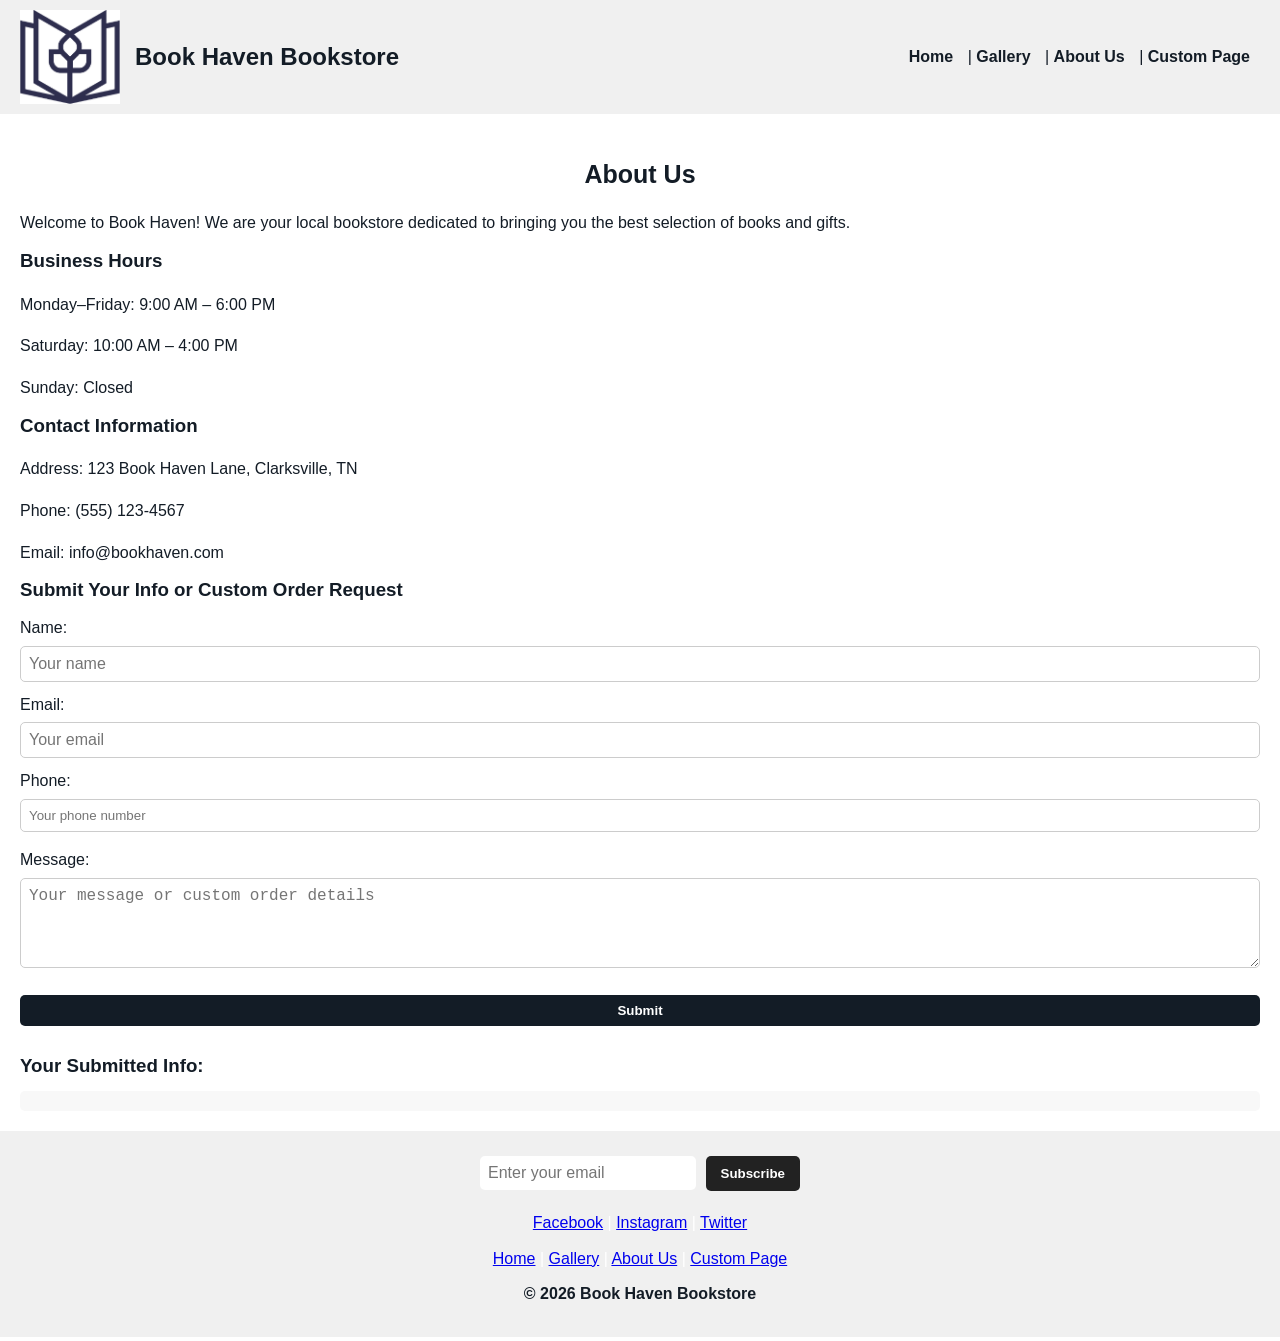
==== about.html @ 48981583 "Update about.html" ====
<!DOCTYPE html>
<html lang="en">
<head>
<meta charset="UTF-8">
<meta name="viewport" content="width=device-width, initial-scale=1.0">
<title>Book Haven - About Us</title>
<link rel="stylesheet" href="styles.css">
<style>
    main {
        padding: 20px;
    }
    form input, form textarea, form button {
        width: 100%;
        padding: 8px;
        margin-top: 5px;
        margin-bottom: 15px;
        border-radius: 5px;
        border: 1px solid #ccc;
        box-sizing: border-box;
    }
    form button {
        background-color: #131C26;
        color: white;
        border: none;
        cursor: pointer;
    }
    form button:hover {
        background-color: #444;
    }
    #submittedInfo {
        background-color: #f8f8f8;
        padding: 10px;
        border-radius: 5px;
    }
</style>
</head>
<body>

<!-- Header -->
<header style="display: flex; justify-content: space-between; align-items: center; padding: 10px 20px; background-color: #f0f0f0;">
    <div style="display: flex; align-items: center;">
        <img src="book-haven-logo.png" alt="Book Haven Logo" width="100" style="margin-right: 15px;">
        <h1 style="font-size: 24px; color: #131C26; margin: 0;">Book Haven Bookstore</h1>
    </div>
    <div>
        <nav>
            <a href="index.html">Home</a> |
            <a href="gallery.html">Gallery</a> |
            <a href="about.html">About Us</a> |
            <a href="custom.html">Custom Page</a>
        </nav>
    </div>
</header>

<main>
    <h2>About Us</h2>
    <p>Welcome to Book Haven! We are your local bookstore dedicated to bringing you the best selection of books and gifts.</p>

    <!-- Business Hours -->
    <h3>Business Hours</h3>
    <p>Monday–Friday: 9:00 AM – 6:00 PM</p>
    <p>Saturday: 10:00 AM – 4:00 PM</p>
    <p>Sunday: Closed</p>

    <!-- Contact Information -->
    <h3>Contact Information</h3>
    <p>Address: 123 Book Haven Lane, Clarksville, TN</p>
    <p>Phone: (555) 123-4567</p>
    <p>Email: info@bookhaven.com</p>

    <!-- Customer Feedback / Custom Order Form -->
    <h3>Submit Your Info or Custom Order Request</h3>
    <form id="customerForm">
        <label for="customerName">Name:</label>
        <input type="text" id="customerName" placeholder="Your name" required>

        <label for="customerEmail">Email:</label>
        <input type="email" id="customerEmail" placeholder="Your email" required>

        <label for="customerPhone">Phone:</label>
        <input type="tel" id="customerPhone" placeholder="Your phone number">

        <label for="customerMessage">Message:</label>
        <textarea id="customerMessage" rows="4" placeholder="Your message or custom order details" required></textarea>

        <button type="submit">Submit</button>
    </form>

    <h3>Your Submitted Info:</h3>
    <div id="submittedInfo"></div>
</main>

<script>
document.addEventListener("DOMContentLoaded", function() {
    const form = document.getElementById("customerForm");
    const nameInput = document.getElementById("customerName");
    const emailInput = document.getElementById("customerEmail");
    const phoneInput = document.getElementById("customerPhone");
    const messageInput = document.getElementById("customerMessage");
    const display = document.getElementById("submittedInfo");

    // Load saved data from localStorage
    if(localStorage.getItem("customerData")) {
        const savedData = JSON.parse(localStorage.getItem("customerData"));
        display.innerHTML = `
            <p><strong>Name:</strong> ${savedData.name}</p>
            <p><strong>Email:</strong> ${savedData.email}</p>
            <p><strong>Phone:</strong> ${savedData.phone}</p>
            <p><strong>Message:</strong> ${savedData.message}</p>
        `;
    }

    // Save new data to localStorage
    form.addEventListener("submit", function(e) {
        e.preventDefault();
        const customerData = {
            name: nameInput.value.trim(),
            email: emailInput.value.trim(),
            phone: phoneInput.value.trim(),
            message: messageInput.value.trim()
        };
        localStorage.setItem("customerData", JSON.stringify(customerData));

        display.innerHTML = `
            <p><strong>Name:</strong> ${customerData.name}</p>
            <p><strong>Email:</strong> ${customerData.email}</p>
            <p><strong>Phone:</strong> ${customerData.phone}</p>
            <p><strong>Message:</strong> ${customerData.message}</p>
        `;
        form.reset();
    });
});
</script>

<!-- Footer -->
<footer style="text-align: center; padding: 20px; background-color: #f0f0f0;">
    <div style="margin-bottom: 10px;">
        <input type="email" id="newsletterEmail" placeholder="Enter your email">
        <button id="subscribeBtn">Subscribe</button>
    </div>
    <div style="margin-bottom: 10px;">
        <a href="#" target="_blank">Facebook</a> |
        <a href="#" target="_blank">Instagram</a> |
        <a href="#" target="_blank">Twitter</a>
    </div>
    <div>
        <a href="index.html">Home</a> |
        <a href="gallery.html">Gallery</a> |
        <a href="about.html">About Us</a> |
        <a href="custom.html">Custom Page</a>
    </div>
    <p class="caption" style="margin-top:10px; color:#131C26; font-weight:bold;">© 2026 Book Haven Bookstore</p>
</footer>

</body>
</html>
---- styles.css ----
/* ===== GENERAL BODY STYLES ===== */
body {
    font-family: Calibri, sans-serif;
    font-size: 16px;
    color: #131C26;
    margin: 0;
    padding: 0;
    background-color: #ffffff;
    line-height: 1.6;
}

h1, h2, h3 {
    font-weight: bold;
    margin: 10px 0;
}

h1.title {
    font-size: 30px;
    color: #131C26;
    text-align: center;
}

h2 {
    font-size: 25px;
    text-align: center;
    margin-top: 20px;
}

p, li {
    font-size: 16px;
    margin-bottom: 10px;
}

/* Header links */
header nav a {
    color: #131C26;  /* dark text */
    text-decoration: none;
    font-weight: bold;
    font-size: 16px;
    margin-right: 10px;
}

header nav a:hover {
    color: #0074D9;
}

/* View Cart button */
#viewCart {
    background-color: #222;  /* black button */
    color: #fff;             /* white text */
    padding: 8px 12px;
    border-radius: 5px;
    border: none;
    cursor: pointer;
    font-weight: bold;
    font-size: 16px;
}

#viewCart:hover {
    background-color: #444;
}

/* ===== MAIN SECTIONS ===== */
main {
    padding: 20px;
}

section {
    margin-bottom: 30px;
}

.promo-banner {
    background-color: #ffcc00;
    padding: 10px;
    margin-bottom: 10px;
    border-radius: 5px;
    font-weight: bold;
}

/* ===== PRODUCT GRID ===== */
.product-grid {
    display: flex;
    flex-wrap: wrap;
    gap: 15px;
    justify-content: center;
}

.product {
    background-color: #fff;
    border: 1px solid #ddd;
    border-radius: 5px;
    padding: 10px;
    width: calc(33% - 10px);
    text-align: center;
}

.product img {
    max-width: 100%;
    height: auto;
    border-radius: 5px;
}

/* ===== GALLERY TABLE ===== */
table {
    margin: 0 auto;
    border-collapse: collapse;
}

td {
    padding: 15px;
    text-align: center;
}

td img {
    width: 150px;
    height: auto;
}

/* ===== BUTTONS (ALL PAGES) ===== */
button, #clearCart, #processOrder, #subscribeBtn {
    background-color: #222;  /* black button */
    color: #fff;
    padding: 10px 15px;
    border: none;
    border-radius: 5px;
    cursor: pointer;
    font-weight: bold;
    margin: 5px 0;
    transition: background-color 0.3s;
}

button:hover, #clearCart:hover, #processOrder:hover, #subscribeBtn:hover {
    background-color: #444;  /* slightly lighter dark on hover */
}

/* ===== ADD TO CART BUTTON SPECIFIC ===== */
.add-to-cart {
    background-color: #222;  /* black */
    color: #ffffff !important; /* force white text */
    padding: 10px 15px;
    border: none;
    border-radius: 5px;
    cursor: pointer;
    font-weight: bold;
    margin: 5px 0;
    transition: background-color 0.3s;
}

.add-to-cart:hover {
    background-color: #444;  /* slightly lighter black */
    color: #ffffff !important; /* keep text white on hover */
}

/* ===== FORM ELEMENTS ===== */
input[type="text"], input[type="email"], textarea {
    padding: 8px;
    border-radius: 5px;
    border: 1px solid #ccc;
    width: 100%;
    margin-bottom: 10px;
    font-size: 16px;
}

textarea {
    resize: vertical;
}

/* ===== LISTS ===== */
#highlights ul, #perks ul, #categories ul {
    list-style: disc inside;
    padding-left: 0;
}

#highlights li, #perks li, #categories li {
    margin-bottom: 5px;
}

/* ===== FOOTER ===== */
footer {
    background-color: #222;
    color: #fff;
    padding: 20px;
    text-align: center;
}

footer input[type="email"] {
    padding: 8px;
    border-radius: 5px;
    border: none;
    margin-right: 5px;
    width: 200px;
}

footer nav a {
    color: #fff;
    text-decoration: none;
    margin: 0 5px;
}

footer nav a:hover {
    text-decoration: underline;
}

footer .social-links a {
    color: #fff;
    text-decoration: none;
    margin: 0 5px;
}

footer .social-links a:hover {
    text-decoration: underline;
    
footer .caption {
    font-family: Arial, sans-serif;
    font-size: 11px;
    font-weight: bold;
    color: #131C26; /* dark gray / blackish for visibility */
    margin-top: 10px;


/* ===== Modal Styles ===== */
.modal {
    display: none; /* hidden by default */
    position: fixed; 
    z-index: 1000;
    left: 0;
    top: 0;
    width: 100%;
    height: 100%;
    overflow: auto;
    background-color: rgba(0,0,0,0.5); /* semi-transparent background */
}

.modal-content {
    background-color: #fff;
    margin: 10% auto;
    padding: 20px;
    border-radius: 10px;
    width: 90%;
    max-width: 500px;
    text-align: center;
}

.close {
    float: right;
    font-size: 28px;
    font-weight: bold;
    cursor: pointer;
}

.close:hover {
    color: #0074D9;
}

#cartModal button {
    background-color: #222;
    color: #fff;
    padding: 8px 12px;
    border: none;
    border-radius: 5px;
    cursor: pointer;
    margin: 5px;
}

#cartModal button:hover {
    background-color: #444;

}

/* ===== TYPOGRAPHY CLASSES ===== */
.title { font-family: Arial, sans-serif; font-size: 25px; font-weight: bold; text-align: center; margin-bottom: 15px; }
.subtitle { font-family: 'Comfortaa', sans-serif; font-size: 15px; font-weight: normal; color: #131C26; }
.body-large { font-family: Calibri, sans-serif; font-size: 20px; font-weight: normal; color: #131C26; }
.body-strong { font-family: Calibri, sans-serif; font-size: 16px; font-weight: bold; color: #131C26; }
.body { font-family: Calibri, sans-serif; font-size: 16px; font-weight: normal; color: #131C26; }
.caption { font-family: Arial, sans-serif; font-size: 11px; font-weight: bold; color: #fff; }

/* ===== RESPONSIVE ===== */
@media (max-width: 768px) {
    .product-grid {
        flex-direction: column;
        width: 100%;
    }

    .product {
        width: 100%;
    }

    header {
        flex-direction: column;
        text-align: center;
    }

    header nav {
        margin-top: 10px;
    }
}
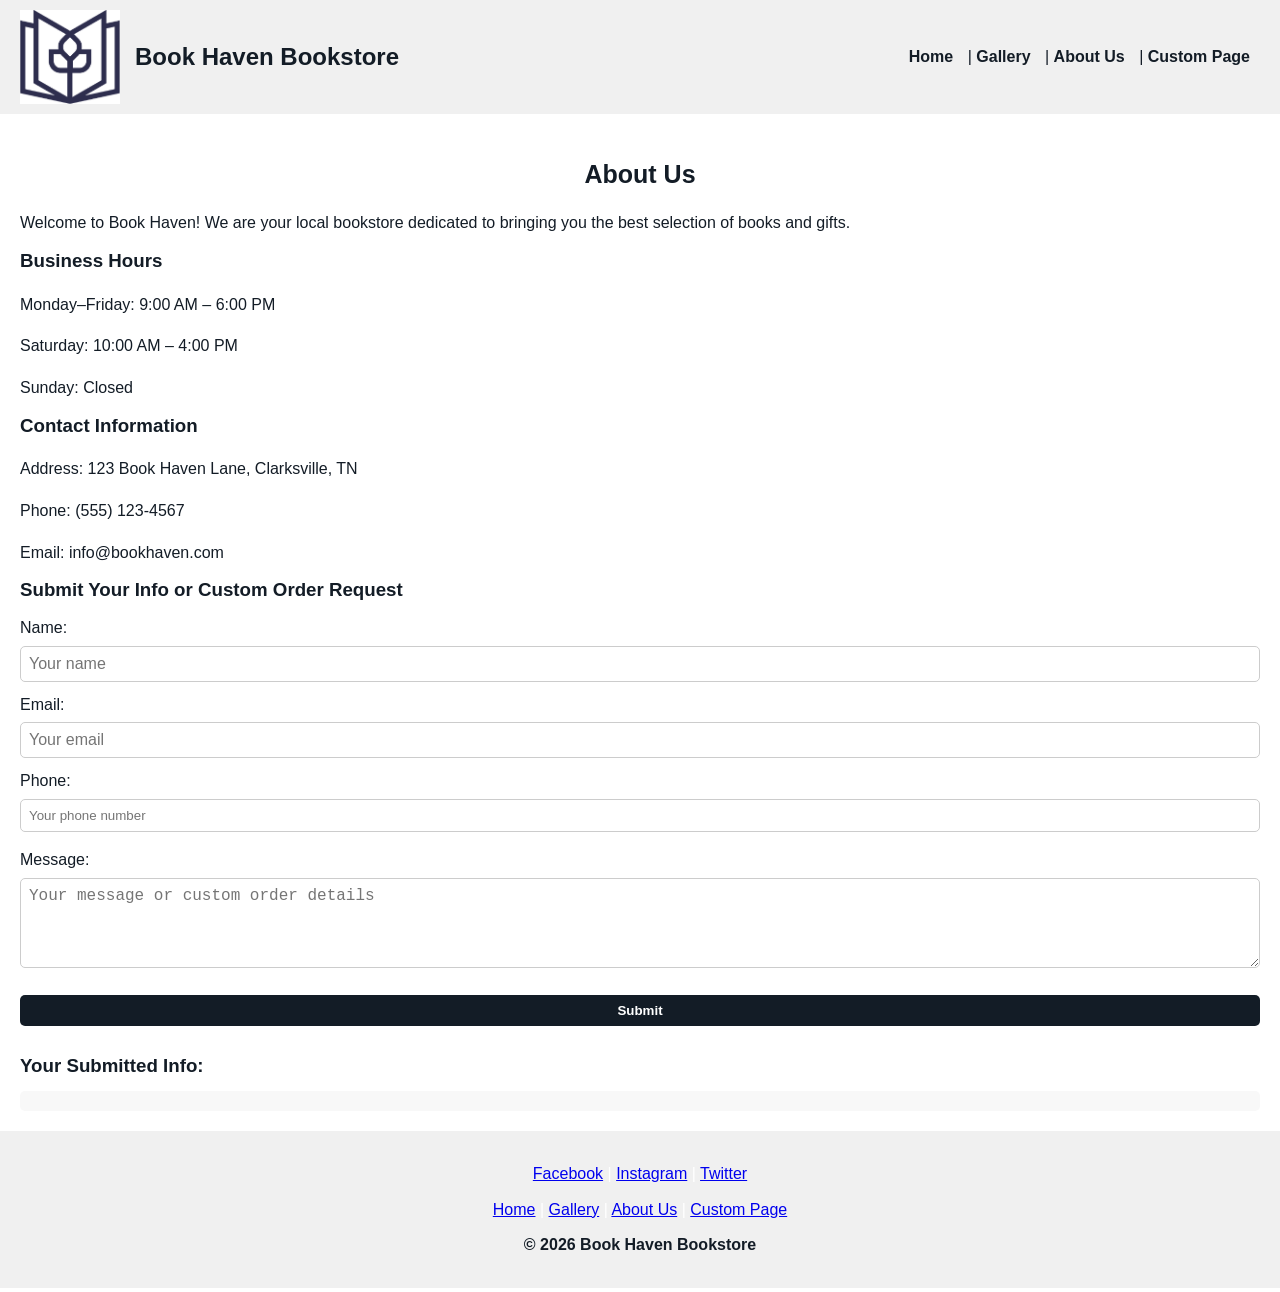
==== commit 51651201: "Update about.html" ====
--- a/about.html
+++ b/about.html
@@ -135,8 +135,14 @@
 <!-- Footer -->
 <footer style="text-align: center; padding: 20px; background-color: #f0f0f0;">
     <div style="margin-bottom: 10px;">
-        <input type="email" id="newsletterEmail" placeholder="Enter your email">
-        <button id="subscribeBtn">Subscribe</button>
+       <script>
+document.addEventListener("DOMContentLoaded", function() {
+    const subscribeBtn = document.getElementById("subscribeBtn");
+    subscribeBtn.addEventListener("click", function() {
+        alert("Thank you for subscribing!");
+    });
+});
+</script>
     </div>
     <div style="margin-bottom: 10px;">
         <a href="#" target="_blank">Facebook</a> |
@@ -158,3 +164,4 @@
 
 
 
+
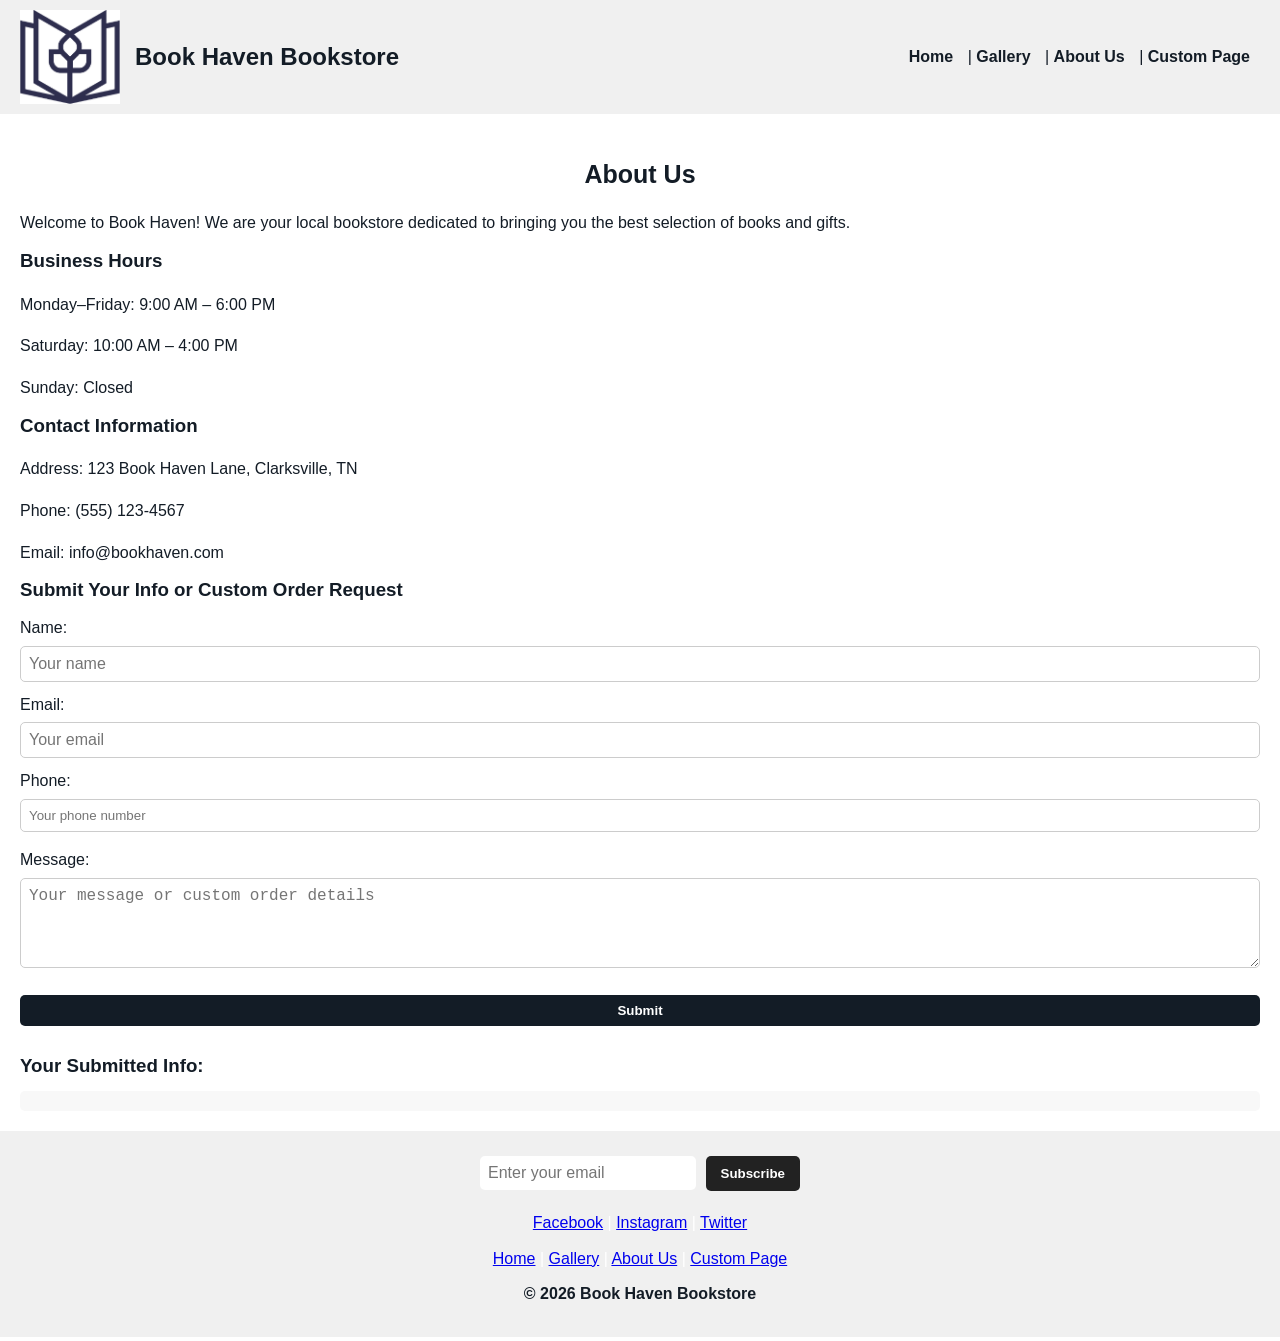
==== commit dc8ea825: "Update about.html" ====
--- a/about.html
+++ b/about.html
@@ -135,11 +135,25 @@
 <!-- Footer -->
 <footer style="text-align: center; padding: 20px; background-color: #f0f0f0;">
     <div style="margin-bottom: 10px;">
-       <script>
+     <!-- Newsletter Subscribe Section -->
+<div style="margin-bottom: 10px;">
+    <input type="email" id="newsletterEmail" placeholder="Enter your email">
+    <button id="subscribeBtn">Subscribe</button>
+</div>
+
+<script>
 document.addEventListener("DOMContentLoaded", function() {
     const subscribeBtn = document.getElementById("subscribeBtn");
     subscribeBtn.addEventListener("click", function() {
-        alert("Thank you for subscribing!");
+        const emailInput = document.getElementById("newsletterEmail").value.trim();
+        if(emailInput === "") {
+            alert("Please enter your email before subscribing.");
+            return;
+        }
+        alert(`Thank you for subscribing, ${emailInput}!`);
+        // Optional: Save email in localStorage
+        localStorage.setItem("subscribedEmail", emailInput);
+        document.getElementById("newsletterEmail").value = ""; // Clear input
     });
 });
 </script>
@@ -165,3 +179,4 @@
 
 
 
+
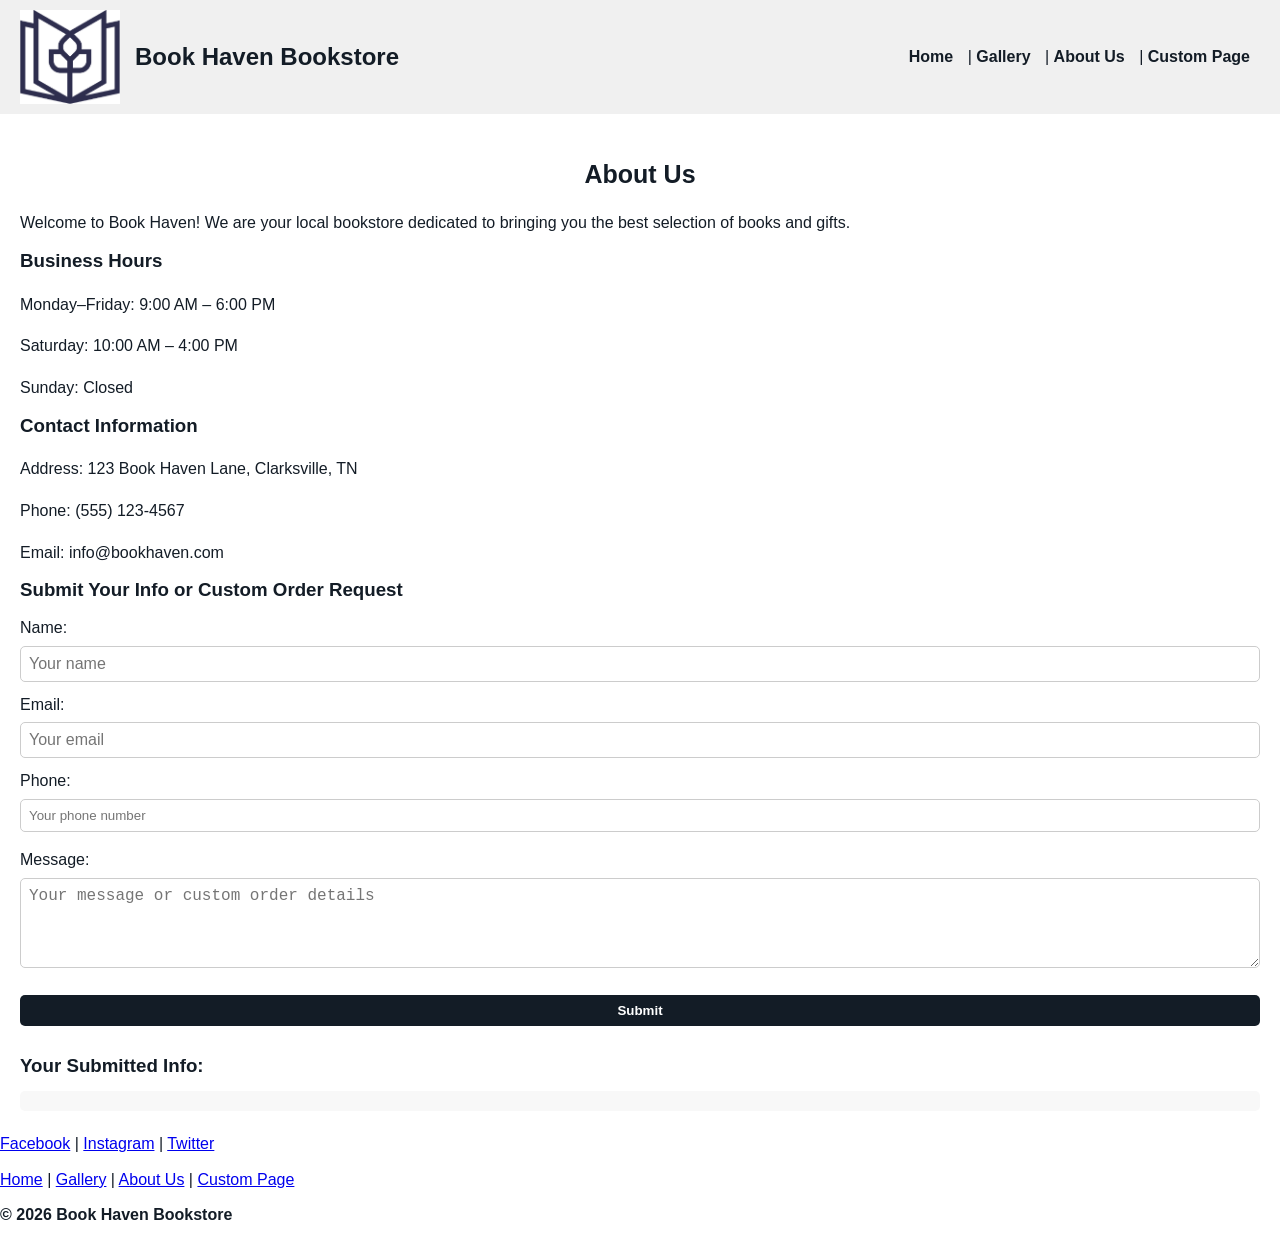
==== commit 999786ba: "Update about.html" ====
--- a/about.html
+++ b/about.html
@@ -130,17 +130,13 @@
         form.reset();
     });
 });
-</script>
-
 <!-- Footer -->
 <footer style="text-align: center; padding: 20px; background-color: #f0f0f0;">
     <div style="margin-bottom: 10px;">
-     <!-- Newsletter Subscribe Section -->
-<div style="margin-bottom: 10px;">
-    <input type="email" id="newsletterEmail" placeholder="Enter your email">
-    <button id="subscribeBtn">Subscribe</button>
-</div>
-
+        <!-- Newsletter Subscribe Section -->
+        <input type="email" id="newsletterEmail" placeholder="Enter your email">
+        <button id="subscribeBtn">Subscribe</button>
+    </div>
 <script>
 document.addEventListener("DOMContentLoaded", function() {
     const subscribeBtn = document.getElementById("subscribeBtn");
@@ -180,3 +176,4 @@
 
 
 
+
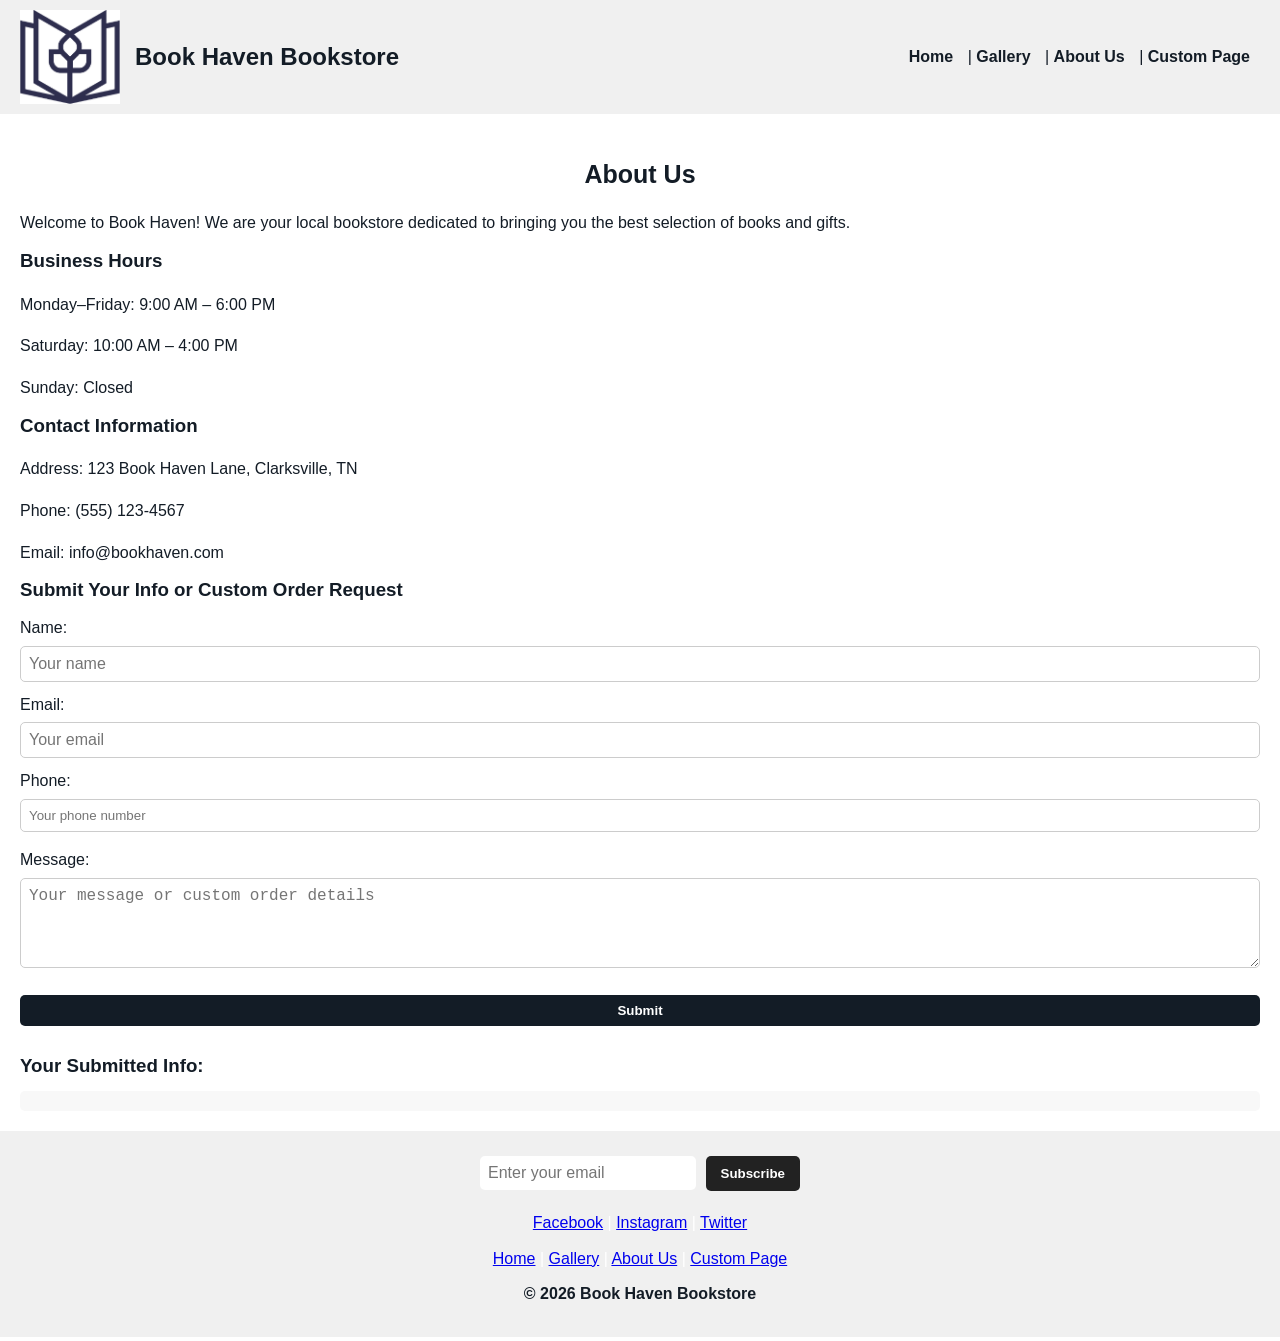
==== commit 85fc8512: "Update about.html" ====
--- a/about.html
+++ b/about.html
@@ -31,6 +31,21 @@
         background-color: #f8f8f8;
         padding: 10px;
         border-radius: 5px;
+    }
+    footer input, footer button {
+        padding: 8px;
+        border-radius: 5px;
+        border: 1px solid #ccc;
+        margin-right: 5px;
+    }
+    footer button {
+        background-color: #131C26;
+        color: white;
+        border: none;
+        cursor: pointer;
+    }
+    footer button:hover {
+        background-color: #444;
     }
 </style>
 </head>
@@ -90,8 +105,34 @@
     <div id="submittedInfo"></div>
 </main>
 
+<!-- Footer -->
+<footer style="text-align: center; padding: 20px; background-color: #f0f0f0;">
+    <!-- Newsletter Subscribe Section -->
+    <div style="margin-bottom: 10px;">
+        <input type="email" id="newsletterEmail" placeholder="Enter your email">
+        <button id="subscribeBtn">Subscribe</button>
+    </div>
+
+    <div style="margin-bottom: 10px;">
+        <a href="#" target="_blank">Facebook</a> |
+        <a href="#" target="_blank">Instagram</a> |
+        <a href="#" target="_blank">Twitter</a>
+    </div>
+
+    <div>
+        <a href="index.html">Home</a> |
+        <a href="gallery.html">Gallery</a> |
+        <a href="about.html">About Us</a> |
+        <a href="custom.html">Custom Page</a>
+    </div>
+
+    <p class="caption" style="margin-top:10px; color:#131C26; font-weight:bold;">© 2026 Book Haven Bookstore</p>
+</footer>
+
+<!-- Scripts -->
 <script>
 document.addEventListener("DOMContentLoaded", function() {
+    // Customer form submission
     const form = document.getElementById("customerForm");
     const nameInput = document.getElementById("customerName");
     const emailInput = document.getElementById("customerEmail");
@@ -99,7 +140,6 @@
     const messageInput = document.getElementById("customerMessage");
     const display = document.getElementById("submittedInfo");
 
-    // Load saved data from localStorage
     if(localStorage.getItem("customerData")) {
         const savedData = JSON.parse(localStorage.getItem("customerData"));
         display.innerHTML = `
@@ -110,7 +150,6 @@
         `;
     }
 
-    // Save new data to localStorage
     form.addEventListener("submit", function(e) {
         e.preventDefault();
         const customerData = {
@@ -129,16 +168,8 @@
         `;
         form.reset();
     });
-});
-<!-- Footer -->
-<footer style="text-align: center; padding: 20px; background-color: #f0f0f0;">
-    <div style="margin-bottom: 10px;">
-        <!-- Newsletter Subscribe Section -->
-        <input type="email" id="newsletterEmail" placeholder="Enter your email">
-        <button id="subscribeBtn">Subscribe</button>
-    </div>
-<script>
-document.addEventListener("DOMContentLoaded", function() {
+
+    // Newsletter subscription
     const subscribeBtn = document.getElementById("subscribeBtn");
     subscribeBtn.addEventListener("click", function() {
         const emailInput = document.getElementById("newsletterEmail").value.trim();
@@ -147,26 +178,11 @@
             return;
         }
         alert(`Thank you for subscribing, ${emailInput}!`);
-        // Optional: Save email in localStorage
         localStorage.setItem("subscribedEmail", emailInput);
-        document.getElementById("newsletterEmail").value = ""; // Clear input
+        document.getElementById("newsletterEmail").value = "";
     });
 });
 </script>
-    </div>
-    <div style="margin-bottom: 10px;">
-        <a href="#" target="_blank">Facebook</a> |
-        <a href="#" target="_blank">Instagram</a> |
-        <a href="#" target="_blank">Twitter</a>
-    </div>
-    <div>
-        <a href="index.html">Home</a> |
-        <a href="gallery.html">Gallery</a> |
-        <a href="about.html">About Us</a> |
-        <a href="custom.html">Custom Page</a>
-    </div>
-    <p class="caption" style="margin-top:10px; color:#131C26; font-weight:bold;">© 2026 Book Haven Bookstore</p>
-</footer>
 
 </body>
 </html>
@@ -175,5 +191,3 @@
 
 
 
-
-
